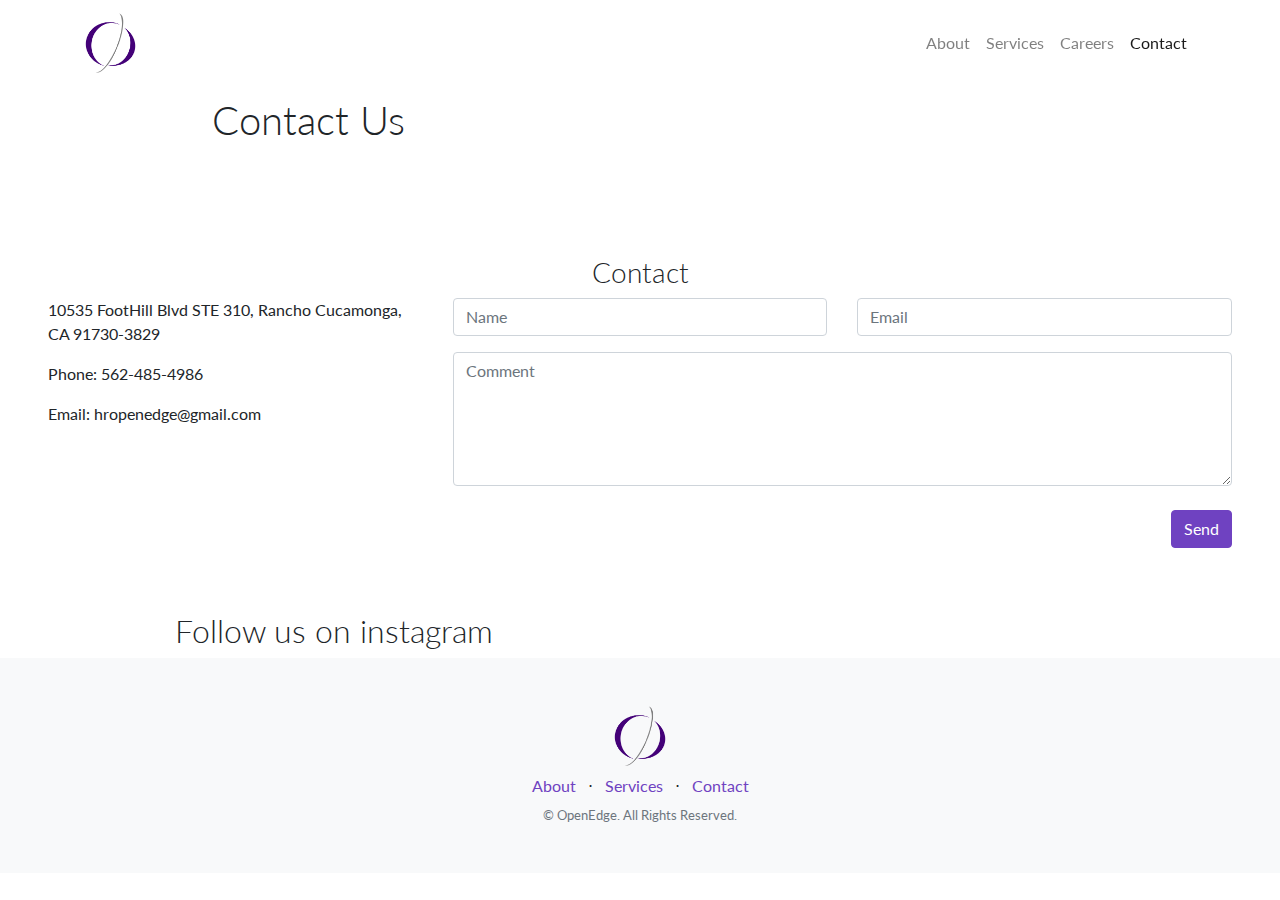
==== Timothy's Website/contact2.html @ a318ff56 "Add files via upload" ====
<!DOCTYPE html>
<html lang="en">

  <head>

    <meta charset="utf-8">
    <meta name="viewport" content="width=device-width, initial-scale=1, shrink-to-fit=no">
    <meta name="description" content="">
    <meta name="author" content="">

    <title>OpenEdge</title>


    <link rel="stylesheet" href="./css/bootstrap.min.css"> <!-- REMOVE-->
  	<link rel="stylesheet" href="./css/magnific.css"> <!-- ADD-->
    <!-- Bootstrap core CSS -->
    <link href="vendor/bootstrap/css/bootstrap.min.css" rel="stylesheet">

    <!-- Custom fonts for this template -->
    <link href="vendor/font-awesome/css/font-awesome.min.css" rel="stylesheet" type="text/css">
    <link href="vendor/simple-line-icons/css/simple-line-icons.css" rel="stylesheet" type="text/css">
    <link href="https://fonts.googleapis.com/css?family=Lato:300,400,700,300italic,400italic,700italic" rel="stylesheet" type="text/css">

    <!-- Favicon -->
    <link rel="icon" type="image/x-icon" href="img/favicon.ico" />

    <!-- Custom styles for this template -->
    <link href="css/landing-page.css" rel="stylesheet">



    <style>
      .instaimg img {
          margin: 20px;
      }
      @media only screen and (min-width: 767px){
        .instaimg img {margin-bottom:30px;}
        .instaimg img:hover {
          opacity:0.8;
          -moz-opacity:0.8;
          -webkit-opacity:0.8;
        }
        .instaimg img {
            width: 200px;
            height: 200px;
            display: block;
            margin-top: 20px;
            border-radius: 4px;
            object-fit: cover;
        }
        .insta-container {
          max-width: 960px;
        }
      }
     </style>
  </head>


  <body>

      <!-- Navigation -->
      <nav class="navbar navbar-expand-lg navbar-light fixed-top top-nav" id="mainNav" style="background-color: rgba(255, 255, 255, 0.4);">
        <div class="container">
          <a class="navbar-brand js-scroll-trigger" href="index.html">
            <img src='img/OpenEdgeLogoSmall.png' style="max-height:60px">
          </a>
          <button class="navbar-toggler" type="button" data-toggle="collapse" data-target="#navbarResponsive" aria-controls="navbarResponsive" aria-expanded="false" aria-label="Toggle navigation">
            <span class="navbar-toggler-icon"></span>
          </button>
          <div class="collapse navbar-collapse" id="navbarResponsive">
            <ul class="navbar-nav ml-auto">
              <li class="nav-item">
                <a class="nav-link js-scroll-trigger" href="about.html">About</a>
              </li>
              <li class="nav-item">
                <a class="nav-link js-scroll-trigger" href="services.html">Services</a>
              </li>
              <li class="nav-item">
                <a class="nav-link js-scroll-trigger" href="careers.html">Careers</a>
              </li>
              <li class="nav-item">
                <a class="nav-link js-scroll-trigger active" href="contact.html">Contact</a>
              </li>
            </ul>
          </div>
        </div>
      </nav>

    <header class="pt-5 pb-3 bg-image-full" style="background-image: url('https://unsplash.it/1900/1080?image=1076');">
      <div class="row align-items-center">
        <div class="col-xl-9 mx-auto">
          <h1 class="m-5">Contact Us</h1>
        </div>
      </div>
    </header>

    <section class="contact p-5">
      <h3 class="text-center">Contact</h3>
      <!--<p class="text-center"><em>We love our fans!</em></p>-->

      <div class="row">
        <div class="col-md-4">
          <p><span class="glyphicon glyphicon-map-marker"></span>10535 FootHill Blvd STE 310, Rancho Cucamonga, CA 91730-3829</p>
          <p><span class="glyphicon glyphicon-phone"></span>Phone: 562-485-4986</p>
          <p><span class="glyphicon glyphicon-envelope"></span>Email: hropenedge@gmail.com</p>
        </div>
        <div class="col-md-8">
          <form action="http://formspree.io/hropenedge@gmail.com" method="post">
            <div class="row">
              <div class="col-sm-6 form-group">
                <input class="form-control" id="name" name="name" placeholder="Name" type="text" required>
              </div>
              <div class="col-sm-6 form-group">
                <input class="form-control" name="_replyto" id="email" placeholder="Email" type="email" required>
              </div>
            </div>
            <textarea class="form-control" id="comments" name="comments" placeholder="Comment" rows="5"></textarea>
            <br>
            <div class="row">
              <div class="col-md-12 form-group">
                <button class="btn btn-primary pull-right" type="submit">Send</button>
              </div>
            </div>
          </form>
        </div>
      </div>
    </section>

    <section>
      <div class="container insta-container">
        <h2>Follow us on instagram</h2>
      	<div id="instafeed" class="row gallery"></div>

      </div>
    </section>

    <!-- Footer -->
    <footer class="footer bg-light">
      <div class="container">
        <div class="row">
          <div class="col-lg-12 h-100 text-center my-auto">
            <img src='img/OpenEdgeLogoSmall.png' style="max-height:60px">
            <ul class="list-inline my-2">
              <li class="list-inline-item">
                <a href="about.html">About</a>
              </li>
              <li class="list-inline-item">&sdot;</li>
              <li class="list-inline-item">
                <a href="services.html">Services</a>
              </li>
              <li class="list-inline-item">&sdot;</li>
              <li class="list-inline-item">
                <a href="contact.html">Contact</a>
              </li>
            </ul>
            <p class="text-muted small mb-4 mb-lg-0">&copy; OpenEdge. All Rights Reserved.</p>
          </div>
          <!--
          <div class="col-lg-6 h-100 text-center text-lg-left my-auto">
            <img src='img/OpenEdgeLogoSmall.png' style="max-height:60px">
            <ul class="list-inline my-2">
              <li class="list-inline-item">
                <a href="about.html">About</a>
              </li>
              <li class="list-inline-item">&sdot;</li>
              <li class="list-inline-item">
                <a href="services.html">Services</a>
              </li>
              <li class="list-inline-item">&sdot;</li>
              <li class="list-inline-item">
                <a href="contact.html">Contact</a>
              </li>
            </ul>
            <p class="text-muted small mb-4 mb-lg-0">&copy; OpenEdge. All Rights Reserved.</p>
          </div>
          <div class="col-lg-6 h-100 text-center text-lg-right my-auto">
            <ul class="list-inline mb-0">
              <li class="list-inline-item mr-3">
                <a href="#">
                  <i class="fa fa-facebook fa-2x fa-fw"></i>
                </a>
              </li>
              <li class="list-inline-item mr-3">
                <a href="#">
                  <i class="fa fa-twitter fa-2x fa-fw"></i>
                </a>
              </li>
              <li class="list-inline-item">
                <a href="#">
                  <i class="fa fa-instagram fa-2x fa-fw"></i>
                </a>
              </li>
            </ul>
          -->
          </div>
        </div>
    </footer>

    <!-- Bootstrap core JavaScript -->
    <script src="./js/jquery.min.js"></script> <!-- REMOVE -->
    <script src="vendor/jquery/jquery.min.js"></script>
    <script src="vendor/bootstrap/js/bootstrap.bundle.min.js"></script>
    <script src="./js/instafeed.min.js"></script> <!-- ADD-->
    <script src="./js/magnific.min.js"></script><!-- ADD-->
    <script src="./js/custom.js"></script><!-- ADD-->
    <script src="scripts.js"></script>

  </body>

</html>
---- Timothy's Website/vendor/simple-line-icons/css/simple-line-icons.css ----
@font-face {
  font-family: 'simple-line-icons';
  src: url('../fonts/Simple-Line-Icons.eot?v=2.4.0');
  src: url('../fonts/Simple-Line-Icons.eot?v=2.4.0#iefix') format('embedded-opentype'), url('../fonts/Simple-Line-Icons.woff2?v=2.4.0') format('woff2'), url('../fonts/Simple-Line-Icons.ttf?v=2.4.0') format('truetype'), url('../fonts/Simple-Line-Icons.woff?v=2.4.0') format('woff'), url('../fonts/Simple-Line-Icons.svg?v=2.4.0#simple-line-icons') format('svg');
  font-weight: normal;
  font-style: normal;
}
/*
 Use the following CSS code if you want to have a class per icon.
 Instead of a list of all class selectors, you can use the generic [class*="icon-"] selector, but it's slower:
*/
.icon-user,
.icon-people,
.icon-user-female,
.icon-user-follow,
.icon-user-following,
.icon-user-unfollow,
.icon-login,
.icon-logout,
.icon-emotsmile,
.icon-phone,
.icon-call-end,
.icon-call-in,
.icon-call-out,
.icon-map,
.icon-location-pin,
.icon-direction,
.icon-directions,
.icon-compass,
.icon-layers,
.icon-menu,
.icon-list,
.icon-options-vertical,
.icon-options,
.icon-arrow-down,
.icon-arrow-left,
.icon-arrow-right,
.icon-arrow-up,
.icon-arrow-up-circle,
.icon-arrow-left-circle,
.icon-arrow-right-circle,
.icon-arrow-down-circle,
.icon-check,
.icon-clock,
.icon-plus,
.icon-minus,
.icon-close,
.icon-event,
.icon-exclamation,
.icon-organization,
.icon-trophy,
.icon-screen-smartphone,
.icon-screen-desktop,
.icon-plane,
.icon-notebook,
.icon-mustache,
.icon-mouse,
.icon-magnet,
.icon-energy,
.icon-disc,
.icon-cursor,
.icon-cursor-move,
.icon-crop,
.icon-chemistry,
.icon-speedometer,
.icon-shield,
.icon-screen-tablet,
.icon-magic-wand,
.icon-hourglass,
.icon-graduation,
.icon-ghost,
.icon-game-controller,
.icon-fire,
.icon-eyeglass,
.icon-envelope-open,
.icon-envelope-letter,
.icon-bell,
.icon-badge,
.icon-anchor,
.icon-wallet,
.icon-vector,
.icon-speech,
.icon-puzzle,
.icon-printer,
.icon-present,
.icon-playlist,
.icon-pin,
.icon-picture,
.icon-handbag,
.icon-globe-alt,
.icon-globe,
.icon-folder-alt,
.icon-folder,
.icon-film,
.icon-feed,
.icon-drop,
.icon-drawer,
.icon-docs,
.icon-doc,
.icon-diamond,
.icon-cup,
.icon-calculator,
.icon-bubbles,
.icon-briefcase,
.icon-book-open,
.icon-basket-loaded,
.icon-basket,
.icon-bag,
.icon-action-undo,
.icon-action-redo,
.icon-wrench,
.icon-umbrella,
.icon-trash,
.icon-tag,
.icon-support,
.icon-frame,
.icon-size-fullscreen,
.icon-size-actual,
.icon-shuffle,
.icon-share-alt,
.icon-share,
.icon-rocket,
.icon-question,
.icon-pie-chart,
.icon-pencil,
.icon-note,
.icon-loop,
.icon-home,
.icon-grid,
.icon-graph,
.icon-microphone,
.icon-music-tone-alt,
.icon-music-tone,
.icon-earphones-alt,
.icon-earphones,
.icon-equalizer,
.icon-like,
.icon-dislike,
.icon-control-start,
.icon-control-rewind,
.icon-control-play,
.icon-control-pause,
.icon-control-forward,
.icon-control-end,
.icon-volume-1,
.icon-volume-2,
.icon-volume-off,
.icon-calendar,
.icon-bulb,
.icon-chart,
.icon-ban,
.icon-bubble,
.icon-camrecorder,
.icon-camera,
.icon-cloud-download,
.icon-cloud-upload,
.icon-envelope,
.icon-eye,
.icon-flag,
.icon-heart,
.icon-info,
.icon-key,
.icon-link,
.icon-lock,
.icon-lock-open,
.icon-magnifier,
.icon-magnifier-add,
.icon-magnifier-remove,
.icon-paper-clip,
.icon-paper-plane,
.icon-power,
.icon-refresh,
.icon-reload,
.icon-settings,
.icon-star,
.icon-symbol-female,
.icon-symbol-male,
.icon-target,
.icon-credit-card,
.icon-paypal,
.icon-social-tumblr,
.icon-social-twitter,
.icon-social-facebook,
.icon-social-instagram,
.icon-social-linkedin,
.icon-social-pinterest,
.icon-social-github,
.icon-social-google,
.icon-social-reddit,
.icon-social-skype,
.icon-social-dribbble,
.icon-social-behance,
.icon-social-foursqare,
.icon-social-soundcloud,
.icon-social-spotify,
.icon-social-stumbleupon,
.icon-social-youtube,
.icon-social-dropbox,
.icon-social-vkontakte,
.icon-social-steam {
  font-family: 'simple-line-icons';
  speak: none;
  font-style: normal;
  font-weight: normal;
  font-variant: normal;
  text-transform: none;
  line-height: 1;
  /* Better Font Rendering =========== */
  -webkit-font-smoothing: antialiased;
  -moz-osx-font-smoothing: grayscale;
}
.icon-user:before {
  content: "\e005";
}
.icon-people:before {
  content: "\e001";
}
.icon-user-female:before {
  content: "\e000";
}
.icon-user-follow:before {
  content: "\e002";
}
.icon-user-following:before {
  content: "\e003";
}
.icon-user-unfollow:before {
  content: "\e004";
}
.icon-login:before {
  content: "\e066";
}
.icon-logout:before {
  content: "\e065";
}
.icon-emotsmile:before {
  content: "\e021";
}
.icon-phone:before {
  content: "\e600";
}
.icon-call-end:before {
  content: "\e048";
}
.icon-call-in:before {
  content: "\e047";
}
.icon-call-out:before {
  content: "\e046";
}
.icon-map:before {
  content: "\e033";
}
.icon-location-pin:before {
  content: "\e096";
}
.icon-direction:before {
  content: "\e042";
}
.icon-directions:before {
  content: "\e041";
}
.icon-compass:before {
  content: "\e045";
}
.icon-layers:before {
  content: "\e034";
}
.icon-menu:before {
  content: "\e601";
}
.icon-list:before {
  content: "\e067";
}
.icon-options-vertical:before {
  content: "\e602";
}
.icon-options:before {
  content: "\e603";
}
.icon-arrow-down:before {
  content: "\e604";
}
.icon-arrow-left:before {
  content: "\e605";
}
.icon-arrow-right:before {
  content: "\e606";
}
.icon-arrow-up:before {
  content: "\e607";
}
.icon-arrow-up-circle:before {
  content: "\e078";
}
.icon-arrow-left-circle:before {
  content: "\e07a";
}
.icon-arrow-right-circle:before {
  content: "\e079";
}
.icon-arrow-down-circle:before {
  content: "\e07b";
}
.icon-check:before {
  content: "\e080";
}
.icon-clock:before {
  content: "\e081";
}
.icon-plus:before {
  content: "\e095";
}
.icon-minus:before {
  content: "\e615";
}
.icon-close:before {
  content: "\e082";
}
.icon-event:before {
  content: "\e619";
}
.icon-exclamation:before {
  content: "\e617";
}
.icon-organization:before {
  content: "\e616";
}
.icon-trophy:before {
  content: "\e006";
}
.icon-screen-smartphone:before {
  content: "\e010";
}
.icon-screen-desktop:before {
  content: "\e011";
}
.icon-plane:before {
  content: "\e012";
}
.icon-notebook:before {
  content: "\e013";
}
.icon-mustache:before {
  content: "\e014";
}
.icon-mouse:before {
  content: "\e015";
}
.icon-magnet:before {
  content: "\e016";
}
.icon-energy:before {
  content: "\e020";
}
.icon-disc:before {
  content: "\e022";
}
.icon-cursor:before {
  content: "\e06e";
}
.icon-cursor-move:before {
  content: "\e023";
}
.icon-crop:before {
  content: "\e024";
}
.icon-chemistry:before {
  content: "\e026";
}
.icon-speedometer:before {
  content: "\e007";
}
.icon-shield:before {
  content: "\e00e";
}
.icon-screen-tablet:before {
  content: "\e00f";
}
.icon-magic-wand:before {
  content: "\e017";
}
.icon-hourglass:before {
  content: "\e018";
}
.icon-graduation:before {
  content: "\e019";
}
.icon-ghost:before {
  content: "\e01a";
}
.icon-game-controller:before {
  content: "\e01b";
}
.icon-fire:before {
  content: "\e01c";
}
.icon-eyeglass:before {
  content: "\e01d";
}
.icon-envelope-open:before {
  content: "\e01e";
}
.icon-envelope-letter:before {
  content: "\e01f";
}
.icon-bell:before {
  content: "\e027";
}
.icon-badge:before {
  content: "\e028";
}
.icon-anchor:before {
  content: "\e029";
}
.icon-wallet:before {
  content: "\e02a";
}
.icon-vector:before {
  content: "\e02b";
}
.icon-speech:before {
  content: "\e02c";
}
.icon-puzzle:before {
  content: "\e02d";
}
.icon-printer:before {
  content: "\e02e";
}
.icon-present:before {
  content: "\e02f";
}
.icon-playlist:before {
  content: "\e030";
}
.icon-pin:before {
  content: "\e031";
}
.icon-picture:before {
  content: "\e032";
}
.icon-handbag:before {
  content: "\e035";
}
.icon-globe-alt:before {
  content: "\e036";
}
.icon-globe:before {
  content: "\e037";
}
.icon-folder-alt:before {
  content: "\e039";
}
.icon-folder:before {
  content: "\e089";
}
.icon-film:before {
  content: "\e03a";
}
.icon-feed:before {
  content: "\e03b";
}
.icon-drop:before {
  content: "\e03e";
}
.icon-drawer:before {
  content: "\e03f";
}
.icon-docs:before {
  content: "\e040";
}
.icon-doc:before {
  content: "\e085";
}
.icon-diamond:before {
  content: "\e043";
}
.icon-cup:before {
  content: "\e044";
}
.icon-calculator:before {
  content: "\e049";
}
.icon-bubbles:before {
  content: "\e04a";
}
.icon-briefcase:before {
  content: "\e04b";
}
.icon-book-open:before {
  content: "\e04c";
}
.icon-basket-loaded:before {
  content: "\e04d";
}
.icon-basket:before {
  content: "\e04e";
}
.icon-bag:before {
  content: "\e04f";
}
.icon-action-undo:before {
  content: "\e050";
}
.icon-action-redo:before {
  content: "\e051";
}
.icon-wrench:before {
  content: "\e052";
}
.icon-umbrella:before {
  content: "\e053";
}
.icon-trash:before {
  content: "\e054";
}
.icon-tag:before {
  content: "\e055";
}
.icon-support:before {
  content: "\e056";
}
.icon-frame:before {
  content: "\e038";
}
.icon-size-fullscreen:before {
  content: "\e057";
}
.icon-size-actual:before {
  content: "\e058";
}
.icon-shuffle:before {
  content: "\e059";
}
.icon-share-alt:before {
  content: "\e05a";
}
.icon-share:before {
  content: "\e05b";
}
.icon-rocket:before {
  content: "\e05c";
}
.icon-question:before {
  content: "\e05d";
}
.icon-pie-chart:before {
  content: "\e05e";
}
.icon-pencil:before {
  content: "\e05f";
}
.icon-note:before {
  content: "\e060";
}
.icon-loop:before {
  content: "\e064";
}
.icon-home:before {
  content: "\e069";
}
.icon-grid:before {
  content: "\e06a";
}
.icon-graph:before {
  content: "\e06b";
}
.icon-microphone:before {
  content: "\e063";
}
.icon-music-tone-alt:before {
  content: "\e061";
}
.icon-music-tone:before {
  content: "\e062";
}
.icon-earphones-alt:before {
  content: "\e03c";
}
.icon-earphones:before {
  content: "\e03d";
}
.icon-equalizer:before {
  content: "\e06c";
}
.icon-like:before {
  content: "\e068";
}
.icon-dislike:before {
  content: "\e06d";
}
.icon-control-start:before {
  content: "\e06f";
}
.icon-control-rewind:before {
  content: "\e070";
}
.icon-control-play:before {
  content: "\e071";
}
.icon-control-pause:before {
  content: "\e072";
}
.icon-control-forward:before {
  content: "\e073";
}
.icon-control-end:before {
  content: "\e074";
}
.icon-volume-1:before {
  content: "\e09f";
}
.icon-volume-2:before {
  content: "\e0a0";
}
.icon-volume-off:before {
  content: "\e0a1";
}
.icon-calendar:before {
  content: "\e075";
}
.icon-bulb:before {
  content: "\e076";
}
.icon-chart:before {
  content: "\e077";
}
.icon-ban:before {
  content: "\e07c";
}
.icon-bubble:before {
  content: "\e07d";
}
.icon-camrecorder:before {
  content: "\e07e";
}
.icon-camera:before {
  content: "\e07f";
}
.icon-cloud-download:before {
  content: "\e083";
}
.icon-cloud-upload:before {
  content: "\e084";
}
.icon-envelope:before {
  content: "\e086";
}
.icon-eye:before {
  content: "\e087";
}
.icon-flag:before {
  content: "\e088";
}
.icon-heart:before {
  content: "\e08a";
}
.icon-info:before {
  content: "\e08b";
}
.icon-key:before {
  content: "\e08c";
}
.icon-link:before {
  content: "\e08d";
}
.icon-lock:before {
  content: "\e08e";
}
.icon-lock-open:before {
  content: "\e08f";
}
.icon-magnifier:before {
  content: "\e090";
}
.icon-magnifier-add:before {
  content: "\e091";
}
.icon-magnifier-remove:before {
  content: "\e092";
}
.icon-paper-clip:before {
  content: "\e093";
}
.icon-paper-plane:before {
  content: "\e094";
}
.icon-power:before {
  content: "\e097";
}
.icon-refresh:before {
  content: "\e098";
}
.icon-reload:before {
  content: "\e099";
}
.icon-settings:before {
  content: "\e09a";
}
.icon-star:before {
  content: "\e09b";
}
.icon-symbol-female:before {
  content: "\e09c";
}
.icon-symbol-male:before {
  content: "\e09d";
}
.icon-target:before {
  content: "\e09e";
}
.icon-credit-card:before {
  content: "\e025";
}
.icon-paypal:before {
  content: "\e608";
}
.icon-social-tumblr:before {
  content: "\e00a";
}
.icon-social-twitter:before {
  content: "\e009";
}
.icon-social-facebook:before {
  content: "\e00b";
}
.icon-social-instagram:before {
  content: "\e609";
}
.icon-social-linkedin:before {
  content: "\e60a";
}
.icon-social-pinterest:before {
  content: "\e60b";
}
.icon-social-github:before {
  content: "\e60c";
}
.icon-social-google:before {
  content: "\e60d";
}
.icon-social-reddit:before {
  content: "\e60e";
}
.icon-social-skype:before {
  content: "\e60f";
}
.icon-social-dribbble:before {
  content: "\e00d";
}
.icon-social-behance:before {
  content: "\e610";
}
.icon-social-foursqare:before {
  content: "\e611";
}
.icon-social-soundcloud:before {
  content: "\e612";
}
.icon-social-spotify:before {
  content: "\e613";
}
.icon-social-stumbleupon:before {
  content: "\e614";
}
.icon-social-youtube:before {
  content: "\e008";
}
.icon-social-dropbox:before {
  content: "\e00c";
}
.icon-social-vkontakte:before {
  content: "\e618";
}
.icon-social-steam:before {
  content: "\e620";
}
---- Timothy's Website/css/landing-page.css ----
body {
  font-family: 'Lato', 'Helvetica Neue', Helvetica, Arial, sans-serif;
}

h1,
h2,
h3,
h4,
h5,
h6 {
  font-family: 'Lato', 'Helvetica Neue', Helvetica, Arial, sans-serif;
  font-weight: 300;
}

header.masthead {
  position: relative;
  background-color: #343a40;
  background: url("https://images.pexels.com/photos/462219/pexels-photo-462219.jpeg?auto=compress&cs=tinysrgb&dpr=2&h=650&w=940") no-repeat center center;
  -webkit-background-size: cover;
  -moz-background-size: cover;
  -o-background-size: cover;
  background-size: cover;
  padding-top: 8rem;
  padding-bottom: 8rem;
}

header.masthead .overlay {
  position: absolute;
  background-color: #212529;
  height: 100%;
  width: 100%;
  top: 0;
  left: 0;
  opacity: 0.3;
}

header.masthead h1 {
  font-size: 2rem;
}

@media (min-width: 768px) {
  header.masthead {
    padding-top: 12rem;
    padding-bottom: 12rem;
  }
  header.masthead h1 {
    font-size: 3rem;
  }
  header.masthead.other {
    padding-top: 8rem;
    padding-bottom: 5rem;
  }
}

.showcase .showcase-text {
  padding: 3rem;
}

.showcase .showcase-img {
  min-height: 30rem;
  background-size: cover;
}

@media (min-width: 768px) {
  .showcase .showcase-text {
    padding: 4rem;
  }
}

.features-icons {
  padding-top: 7rem;
  padding-bottom: 7rem;
}

.features-icons .features-icons-item {
  max-width: 20rem;
}

.features-icons .features-icons-item .features-icons-icon {
  height: 7rem;
}

.features-icons .features-icons-item .features-icons-icon i {
  font-size: 4.5rem;
}

.features-icons .features-icons-item:hover .features-icons-icon i {
  font-size: 5rem;
}

.testimonials {
  padding-top: 7rem;
  padding-bottom: 7rem;
}

.testimonials .testimonial-item {
  max-width: 18rem;
}

.testimonials .testimonial-item img {
  max-width: 12rem;
  box-shadow: 0px 5px 5px 0px #adb5bd;
}

.call-to-action {
  position: relative;
  background-color: #343a40;
  background: url("../img/pexels-photo-1068523.jpeg") no-repeat center center;
  -webkit-background-size: cover;
  -moz-background-size: cover;
  -o-background-size: cover;
  background-size: cover;
  padding-top: 7rem;
  padding-bottom: 7rem;
  background-attachment: fixed;
}

.call-to-action .overlay {
  position: absolute;
  background-color: #212529;
  height: 100%;
  width: 100%;
  top: 0;
  left: 0;
  opacity: 0.3;
}

footer.footer {
  padding-top: 3rem;
  padding-bottom: 3rem;
}

/*Override primary button color */
a {
  color: #6f42c1;
}

a:hover {
    color: #4e2d89;
}

.text-primary {
  color: #6f42c1 !important;
}

.btn-primary {
  color: #fff;
  background-color: #6f42c1;
  border-color: #6f42c1;
}

.btn-primary:hover {
  color: #fff;
  background-color: #4e2d89;
  border-color: #4e2d89;
}

.btn-primary:focus, .btn-primary.focus {
  box-shadow: 0 0 0 0.2rem rgba(0, 123, 255, 0.5);
}

.btn-primary.disabled, .btn-primary:disabled {
  color: #fff;
  background-color: #6f42c1;
  border-color: #6f42c1;
}

.btn-primary:not(:disabled):not(.disabled):active, .btn-primary:not(:disabled):not(.disabled).active,
.show > .btn-primary.dropdown-toggle {
  color: #fff;
  background-color: #0062cc;
  border-color: #005cbf;
}

.btn-primary:not(:disabled):not(.disabled):active:focus, .btn-primary:not(:disabled):not(.disabled).active:focus,
.show > .btn-primary.dropdown-toggle:focus {
  box-shadow: 0 0 0 0.2rem rgba(0, 123, 255, 0.5);
}

.btn-primary:not(:disabled):not(.disabled):active, .btn-primary:not(:disabled):not(.disabled).active, .show > .btn-primary.dropdown-toggle {
    color: #fff;
    background-color: #4e2d89;
    border-color: #4e2d89;
}

.bg-primary {
    background-color: #6f42c1!important;
}

@media (min-width: 992px){}
  hr {
      border-color: #6f42c1;
      border-width: .3rem;
      width: 10%;
  }
}

.top-nav {
  border-bottom: 1px solid rgba(255, 255, 255, 0.2);
  max-height: 80px;
  transition: 0.5s ease-in;
	-webkit-transition: 0.5s ease-in;
	-moz-transition: 0.5s ease-in;
}

.top-nav.bg-light{
	height: 60px;
	box-shadow: 0 0 10px rgba(0,0,0,0.23);
}

#homepage-about {
  width: 100%;
  padding-right: 50px;
  padding-left: 50px;
  margin-right: auto;
  margin-left: auto;
}

#homepage-about .featured-text {
    padding: 2rem;
}

@media (min-width: 992px){
  #homepage-about .featured-text {
      padding: 0 0 0 2rem;
      border-left: .5rem solid #64a19d;
  }
}

@media (min-width: 992px){
  .home-grayscale .featured-text {
      padding: 0 0 0 2rem;
      border-left: .5rem solid #6f42c1;
  }
}

@media (min-width: 992px){
  .home-grayscale .featured-text-2 {
      padding: 0 2rem 0 0;
      border-right: .5rem solid #6f42c1;
  }
}

.content-half ul {
    padding: 0;
    list-style: none;
}

.content-half ul li {
    margin: 15px 0;
    float: left;
    width: 100%;
}

.content-half ul li i {
    float: left;
    font-size: 30px;
    padding-top: 10px;
    padding-bottom: 10px;
}

.content-half ul li .list-content {
    float: left;
    margin-left: 5px;
}


#service-block .row-wrapper {
    position: relative;
    margin: 0 auto;
}

/*@media (min-width: 800px)
  #service-block .row {
      margin-top: -100px;
  }*/

#service-block .overlap-row {
    margin-top: -100px;
}


header.masthead {
  position: relative;
  background-color: #343a40;
  background: url("https://images.pexels.com/photos/462219/pexels-photo-462219.jpeg?auto=compress&cs=tinysrgb&dpr=2&h=650&w=940") no-repeat center center;
  -webkit-background-size: cover;
  -moz-background-size: cover;
  -o-background-size: cover;
  background-size: cover;
  padding-top: 8rem;
  padding-bottom: 8rem;
}

header.masthead .overlay {
  position: absolute;
  background-color: #a7a7a7;
  height: 100%;
  width: 100%;
  top: 0;
  left: 0;
  opacity: 0.4;
}

.index-big-blurp{
  position: relative;
  /*background-color: #343a40;*/
  background: url("https://images.unsplash.com/photo-1523329110005-297cf111f8de?ixlib=rb-0.3.5&ixid=eyJhcHBfaWQiOjEyMDd9&s=2d4368ee1fbe3809cf50a069e705e3eb&auto=format&fit=crop&w=634&q=80") no-repeat center center;
  -webkit-background-size: cover;
  -moz-background-size: cover;
  -o-background-size: cover;
  background-size: cover;
  padding-top: 8rem;
  padding-bottom: 8rem;
}

.index-big-blurp .overlay{
    position: absolute;
    /*background-color: #212529;*/
    height: 100%;
    width: 100%;
    top: 0;
    left: 0;
    /* Permalink - use to edit and share this gradient: http://colorzilla.com/gradient-editor/#6f42c1+0,e5e5e5+90,e5e5e5+98&0.8+0,0.5+100 */
background: -moz-linear-gradient(top, rgba(111,66,193,0.8) 0%, rgba(0,0,0,0.53) 100%); /* FF3.6-15 */
background: -webkit-linear-gradient(top, rgba(111,66,193,0.8) 0%,rgba(0, 0, 0, 0.53) 100%);
background: linear-gradient(to bottom, rgba(111,66,193,0.8) 0%,rgba(0, 0, 0, 0.53) 100%); /* W3C, IE10+, FF16+, Chrome26+, Opera12+, Safari7+ */
filter: progid:DXImageTransform.Microsoft.gradient( startColorstr='#cc6f42c1', endColorstr='#80e5e5e5',GradientType=0 ); /* IE6-9 */
}


.about-section .container{
  position: relative;
  /*background-color: #343a40;*/
  background: url("https://images.pexels.com/photos/7096/people-woman-coffee-meeting.jpg?auto=compress&cs=tinysrgb&dpr=2&h=750&w=1260") no-repeat center center;
  -webkit-background-size: cover;
  -moz-background-size: cover;
  -o-background-size: cover;
  background-size: cover;
  padding-top: 8rem;
  padding-bottom: 8rem;
}
.about-section .overlay{
    position: absolute;
    /*background-color: #212529;*/
    height: 100%;
    width: 100%;
    top: 0;
    left: 0;
    /* Permalink - use to edit and share this gradient: http://colorzilla.com/gradient-editor/#6f42c1+0,e5e5e5+90,e5e5e5+98&0.8+0,0.5+100 */
background: -moz-linear-gradient(top, rgba(111,66,193,0.8) 0%, rgba(0,0,0,0.53) 100%); /* FF3.6-15 */
background: -webkit-linear-gradient(top, rgba(111,66,193,0.8) 0%,rgba(0, 0, 0, 0.53) 100%);
background: linear-gradient(to bottom, rgba(111,66,193,0.8) 0%,rgba(0, 0, 0, 0.53) 100%); /* W3C, IE10+, FF16+, Chrome26+, Opera12+, Safari7+ */
filter: progid:DXImageTransform.Microsoft.gradient( startColorstr='#cc6f42c1', endColorstr='#80e5e5e5',GradientType=0 ); /* IE6-9 */
}



#about .about-col .img {
    -webkit-background-size: cover;
    -moz-background-size: cover;
    -o-background-size: cover;
    background-size: cover;
    position: relative;
    height: 175px;
}

#about #our-plan .img{
  background: url("../img/book-data-graph-970198.jpg") no-repeat center center;
  background-size: cover;
}

#about #our-mission .img{
  background: url("../img/concept-idea-innovation-212286.jpg") no-repeat center center;
  background-size: cover;
}

#about #our-vision .img{
  background: url("../img/pexels-photo-1068523.jpeg") no-repeat center center;
  background-size: cover;
}

#about .about-col .img img {
    max-height: 250px;
    border-radius: 4px 4px 0 0;
}

#about .about-col .icon {
    width: 64px;
    height: 64px;
    padding-top: 10px;
    text-align: center;
    position: absolute;
    background-color: #6f42c1;
    border-radius: 50%;
    text-align: center;
    border: 4px solid #fff;
    left: calc( 50% - 32px);
    bottom: -30px;
    transition: 0.3s;
}

#about .about-col i {
    font-size: 36px;
    line-height: 1;
    color: #fff;
    transition: 0.3s;
}

#about .about-col h2 {
    color: #000;
    text-align: center;
    font-weight: 700;
    font-size: 20px;
    padding: 0;
    margin: 40px 0 12px 0;
}
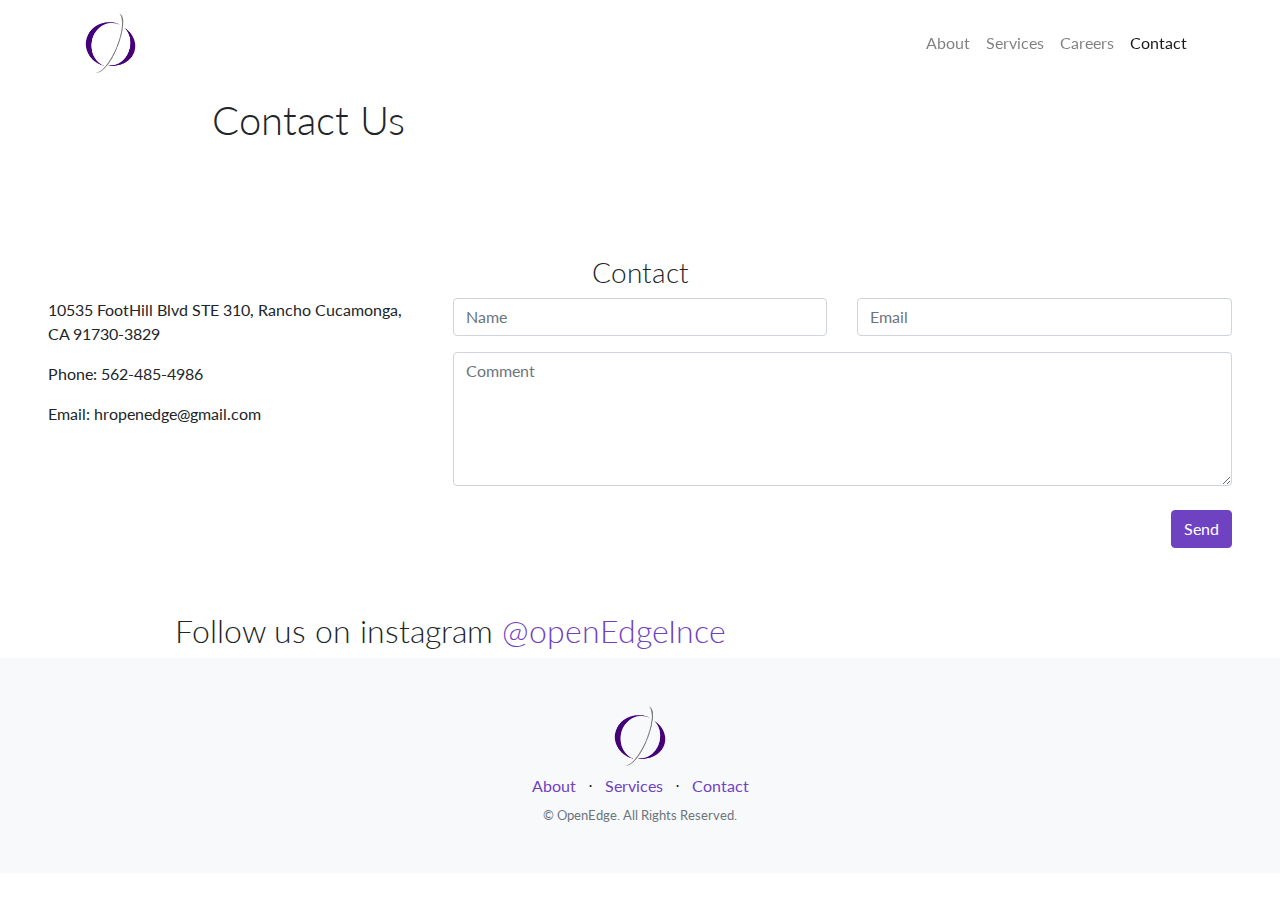
==== commit 0a742709: "Update contact2.html" ====
--- a/Timothy's Website/contact2.html
+++ b/Timothy's Website/contact2.html
@@ -11,7 +11,6 @@
     <title>OpenEdge</title>
 
 
-    <link rel="stylesheet" href="./css/bootstrap.min.css"> <!-- REMOVE-->
   	<link rel="stylesheet" href="./css/magnific.css"> <!-- ADD-->
     <!-- Bootstrap core CSS -->
     <link href="vendor/bootstrap/css/bootstrap.min.css" rel="stylesheet">
@@ -128,7 +127,7 @@
 
     <section>
       <div class="container insta-container">
-        <h2>Follow us on instagram</h2>
+        <h2>Follow us on instagram <a href="https://www.instagram.com/openedgeinc/">@openEdgeInce</a></h2>
       	<div id="instafeed" class="row gallery"></div>
 
       </div>
@@ -197,12 +196,11 @@
     </footer>
 
     <!-- Bootstrap core JavaScript -->
-    <script src="./js/jquery.min.js"></script> <!-- REMOVE -->
     <script src="vendor/jquery/jquery.min.js"></script>
     <script src="vendor/bootstrap/js/bootstrap.bundle.min.js"></script>
-    <script src="./js/instafeed.min.js"></script> <!-- ADD-->
-    <script src="./js/magnific.min.js"></script><!-- ADD-->
-    <script src="./js/custom.js"></script><!-- ADD-->
+    <script src="instafeed.min.js"></script> <!-- ADD-->
+    <script src="magnific.min.js"></script><!-- ADD-->
+    <script src="custom.js"></script><!-- ADD-->
     <script src="scripts.js"></script>
 
   </body>
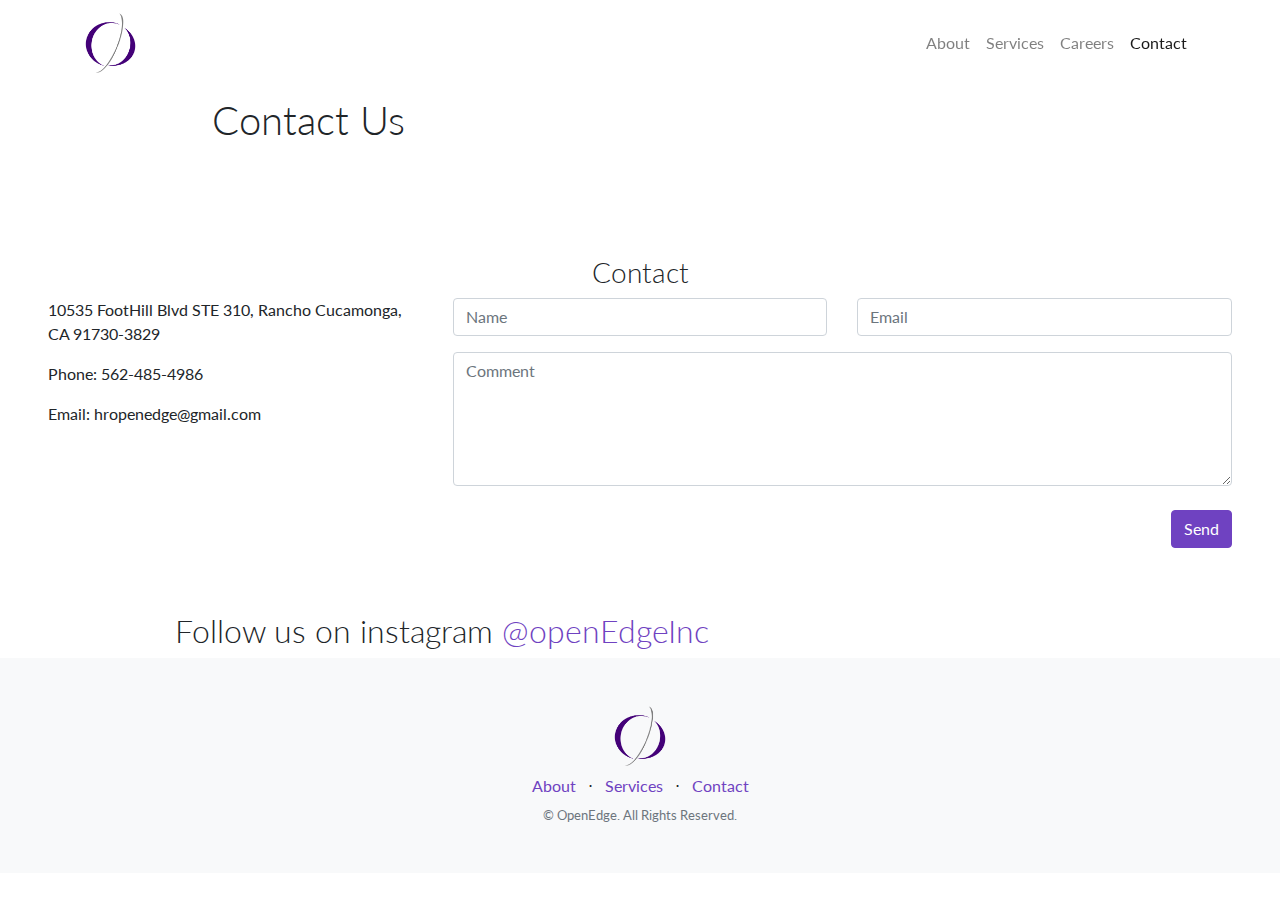
==== commit 4c2c34af: "Update contact2.html" ====
--- a/Timothy's Website/contact2.html
+++ b/Timothy's Website/contact2.html
@@ -127,7 +127,7 @@
 
     <section>
       <div class="container insta-container">
-        <h2>Follow us on instagram <a href="https://www.instagram.com/openedgeinc/">@openEdgeInce</a></h2>
+        <h2>Follow us on instagram <a href="https://www.instagram.com/openedgeinc/">@openEdgeInc</a></h2>
       	<div id="instafeed" class="row gallery"></div>
 
       </div>
